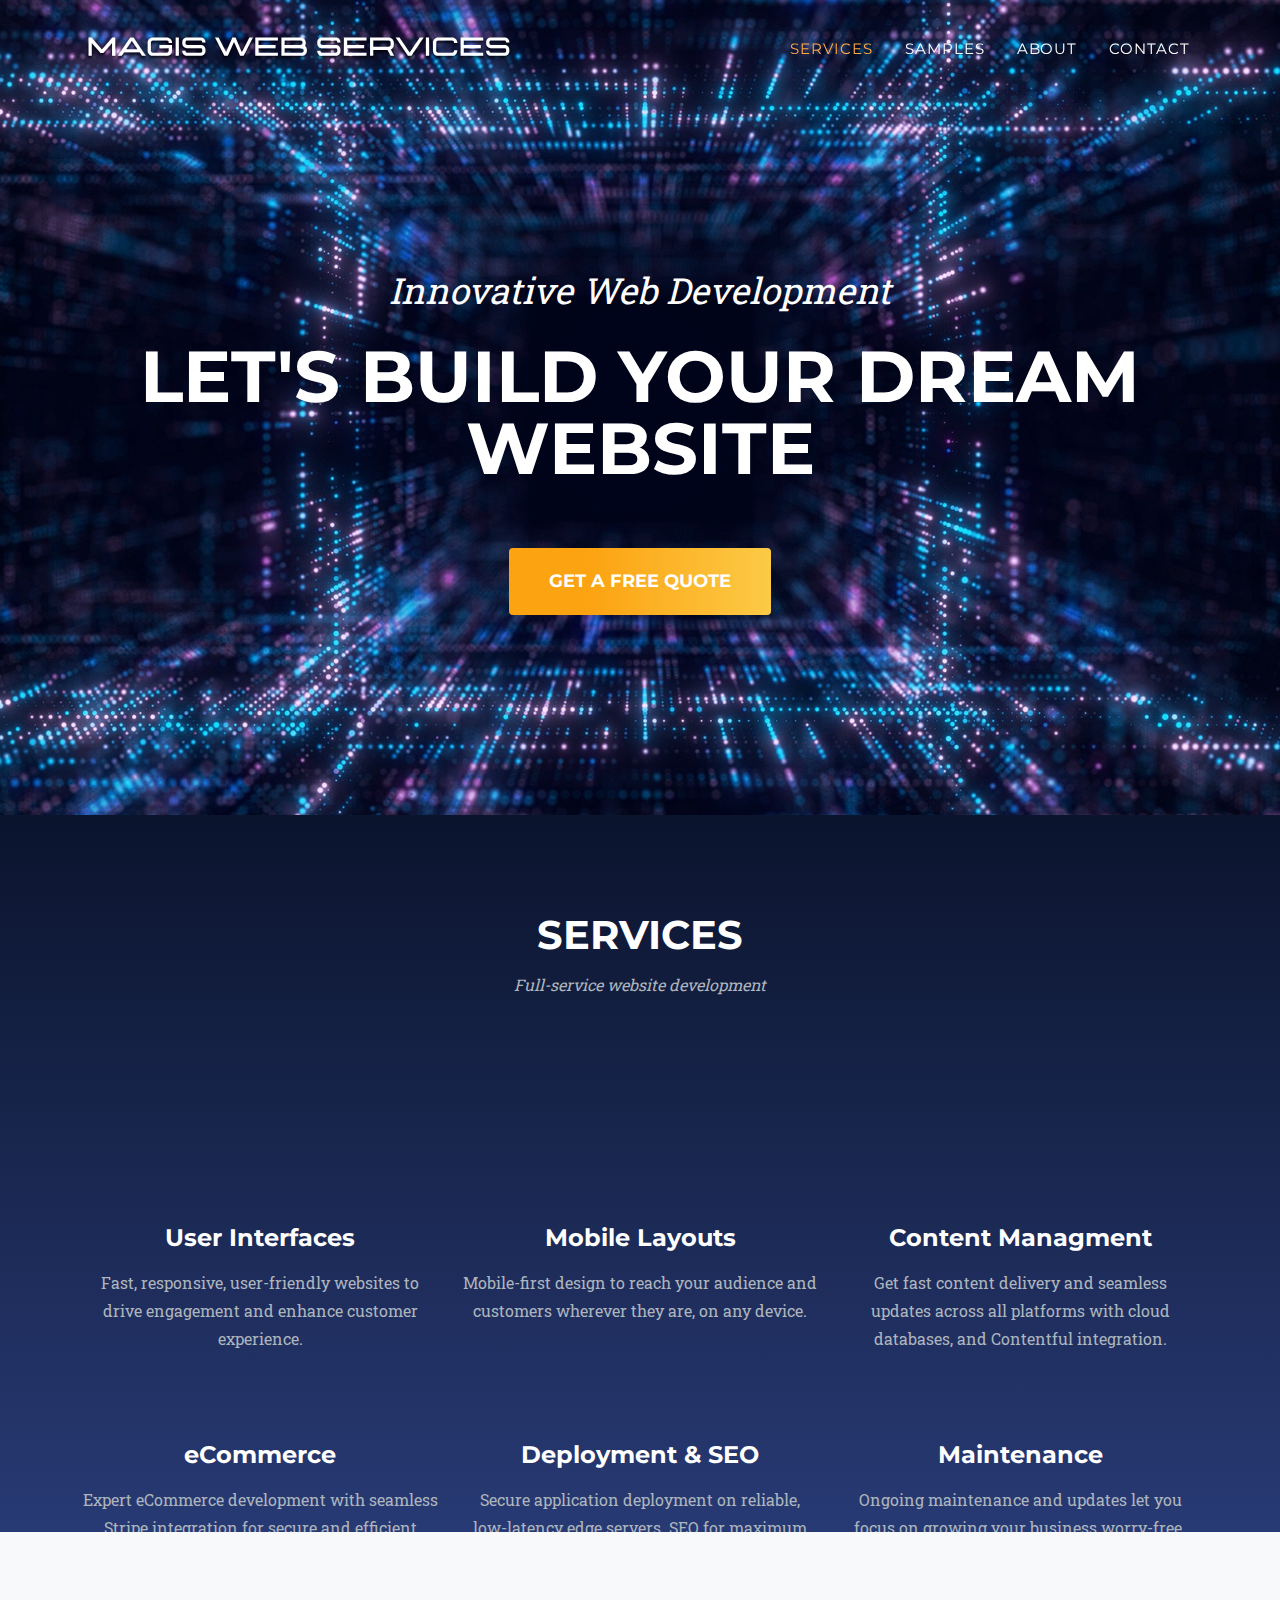
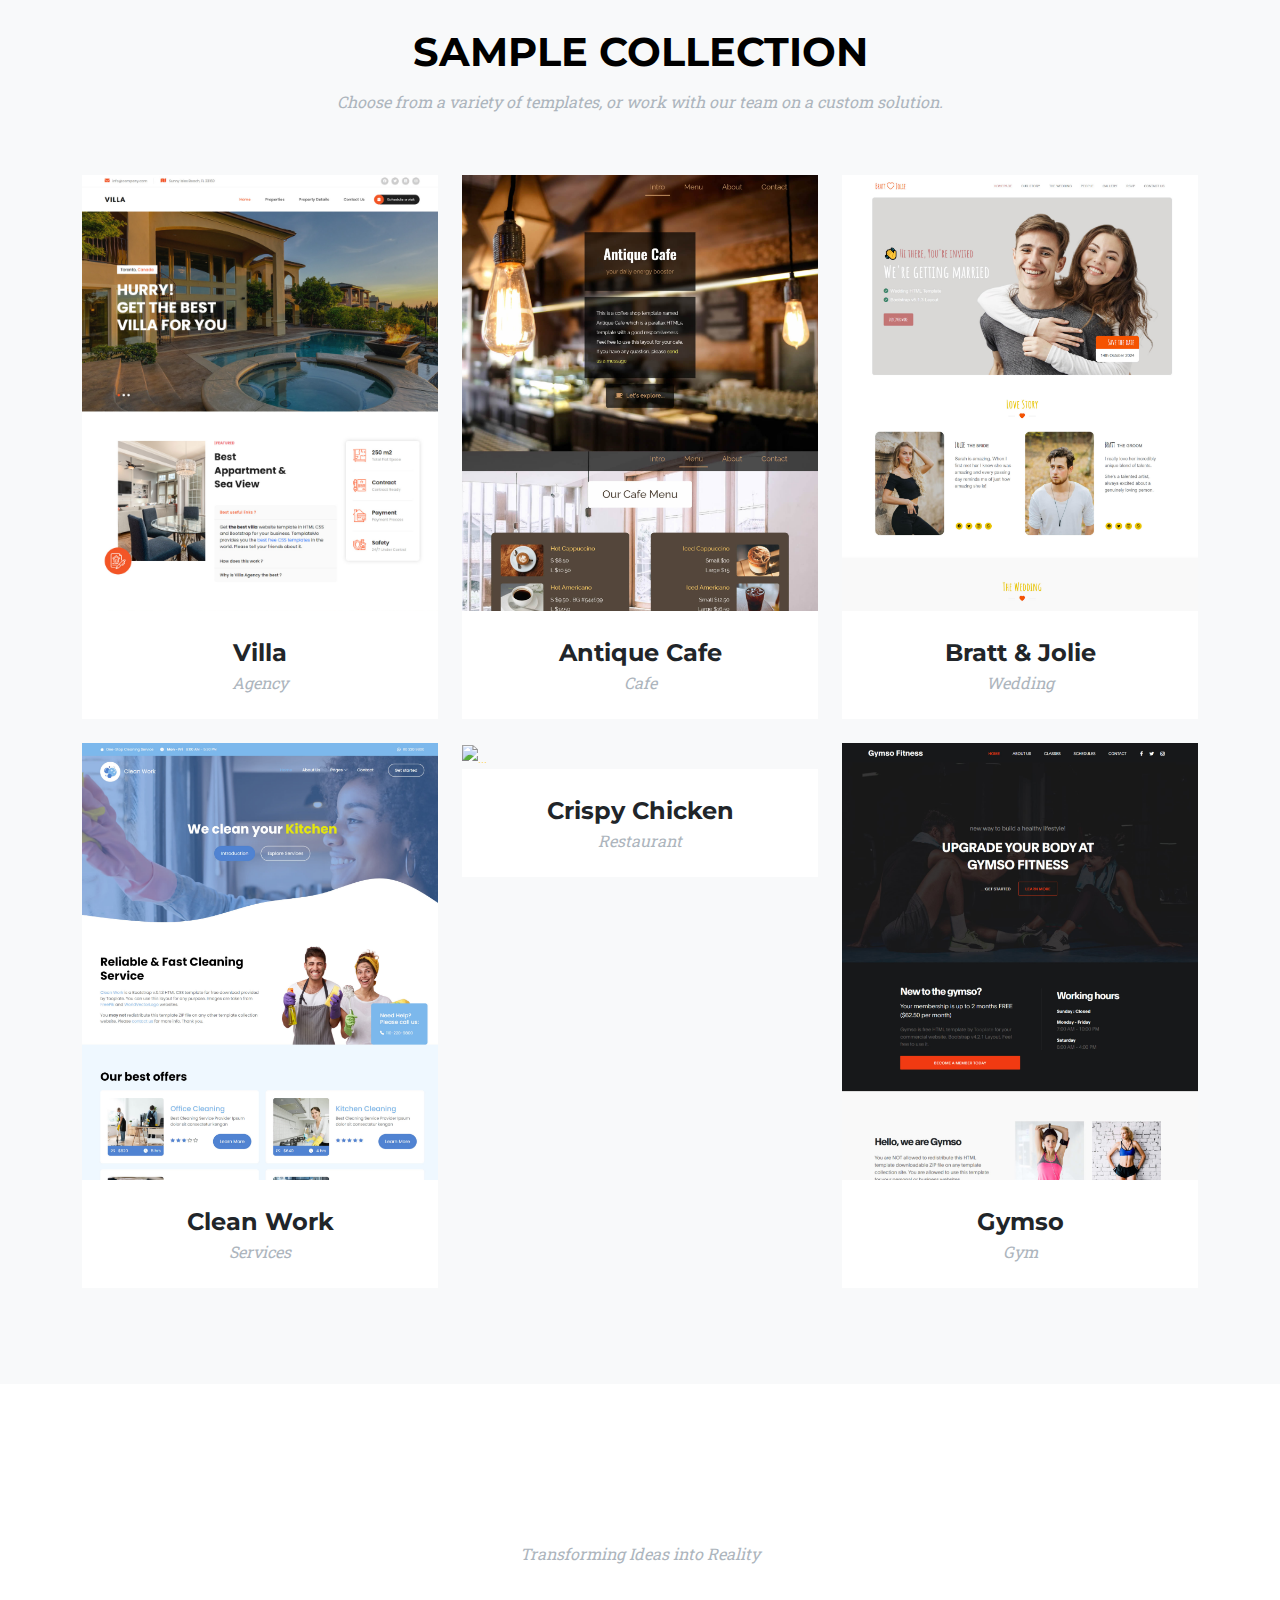
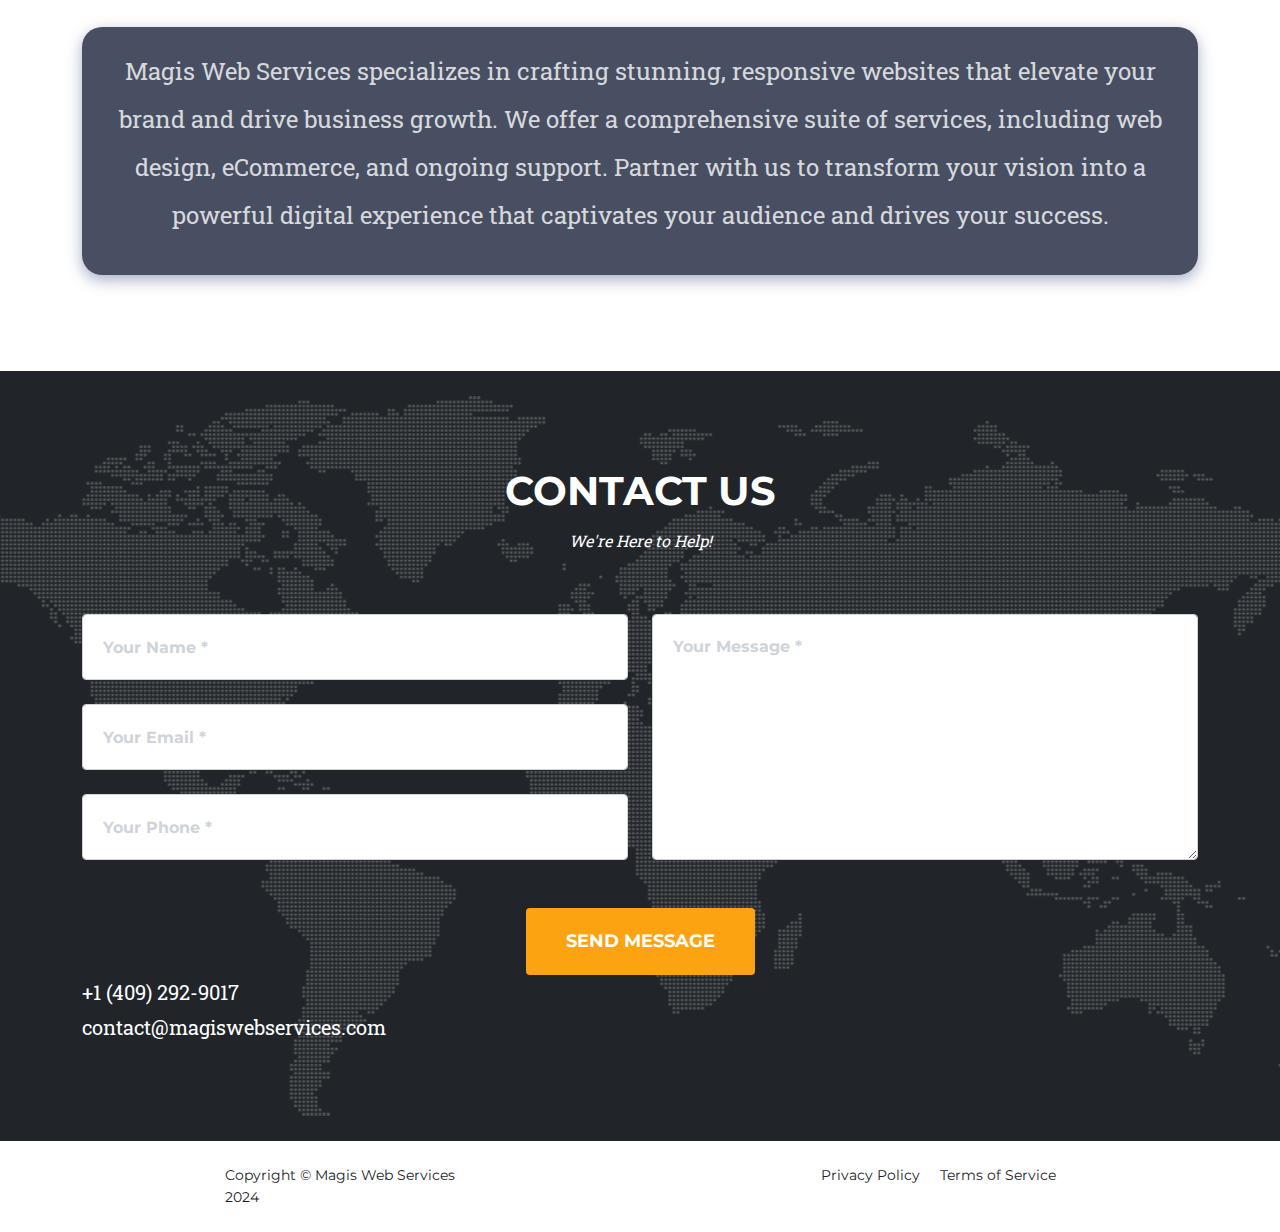
==== index.html @ 9bf90c28 "recommit" ====
<!DOCTYPE html>
<html lang="en">
    <head>
        <meta charset="utf-8" />
        <meta name="viewport" content="width=device-width, initial-scale=1, shrink-to-fit=no" />
        <meta name="description" content="Need A New Website? We Offer Personalized Web Development Services At Affordable Rates. We Are A Web Design Services Company Based In Katy TX, In The Houston Metro Area. Full-Service Modern Web Development. Services Include Website Design, Mobile-Ready Applications, Content Management Integration, Databases, Deployment, Hosting, SEO, And Ongoing Maintenance.">
        <meta name="keywords" content="web development, web applications, website design, content managment, mobile apps, SEO, database management, Katy, Houston, Fulshear, Richmond, Sugar Land, Cinco Ranch" />
        <meta name="robots" content="index, follow">
        <meta property="og:title" content="Full-Service Modern Web Development">
        <meta property="og:description"
            content="Personalized Web Development Services For Every Need">
        <meta property="og:image" content="https://magiswebservcies.com/public/assets/banner.png">
        <meta property="og:url" content="https://magiswebservcies.com">
        <meta property="og:type" content="website">
        <title>Magis Web Services</title>
        <!-- Favicon-->
        <link rel="icon" type="image/x-icon" sizes="any" href="./public/assets/favicon.png" />
        <!-- Font Awesome icons (free version)-->
        <script src="https://use.fontawesome.com/releases/v6.5.2/js/all.js" crossorigin="anonymous"></script>
        <!-- Google fonts-->
        <link href="https://fonts.googleapis.com/css?family=Montserrat:400,700" rel="stylesheet" type="text/css" />
        <link href="https://fonts.googleapis.com/css?family=Roboto+Slab:400,100,300,700" rel="stylesheet" type="text/css" />
        <!-- Core theme CSS (includes Bootstrap)-->
        <link href="./public/css/styles.css" rel="stylesheet" />
        <style>
#bgPlaceholder img {
  position: absolute;
  top: 0;
  left: 0;
  width: 100vw;
  height: 100%;
  /* filter: blur(5px); */
  transform: scale(1.1, 1.1);
  object-fit: cover;
  z-index: -1;
  opacity: 1;
  transition: opacity 1s ease-in-out;
}
        </style>
    </head>
    <body id="page-top">
        <!-- Navigation-->
        <nav class="navbar navbar-expand-lg navbar-dark fixed-top" id="mainNav">
            <div class="container">                
                <a class="navbar-brand" href="#page-top"><img src="./public/assets/img/navbar-logo.svg" alt="..." /></a>
                <button class="navbar-toggler" type="button" data-bs-toggle="collapse" data-bs-target="#navbarResponsive" aria-controls="navbarResponsive" aria-expanded="false" aria-label="Toggle navigation">
                    Menu
                    <i class="fas fa-bars ms-1"></i>
                </button>
                <div class="collapse navbar-collapse" id="navbarResponsive">
                    <ul class="navbar-nav text-uppercase ms-auto py-4 py-lg-0" >
                        <li class="nav-item"><a class="nav-link" href="#services">Services</a></li>
                        <li class="nav-item"><a class="nav-link" href="#portfolio">Samples</a></li>
                        <li class="nav-item"><a class="nav-link" href="#about">About</a></li>
                        <li class="nav-item"><a class="nav-link" href="#contact">Contact</a></li>
                    </ul>
                </div>
            </div>
        </nav>
        <!-- Masthead-->
        <header class="masthead">
            <div class="bg-placeholder" id="bgPlaceholder">
                <img src="./public/assets/placeholder.png" alt="">
            </div>
            
            <video autoplay muted loop id="bgVideo">
                <source src="./public/assets/bg-video.mp4" type="video/mp4">
                Your browser does not support HTML5 video.
              </video>  
            
            <div class="container">
                <div class="masthead-subheading">Innovative Web Development</div>
                <div class="masthead-heading text-uppercase">let's build your dream website</div>
                <a class="btn btn-primary btn-xl text-uppercase" href="#contact">Get A Free Quote</a>
            </div>
        </header>
        <!-- Services-->
        <section class="page-section" id="services">
            <div class="container">
                <div class="text-center">
                    <h2 class="section-heading text-uppercase">Services</h2>
                    <h3 class="section-subheading text-muted">Full-service website development</h3>
                </div>
                <div class="row text-center">
                    <div class="col-md-4">
                        <span class="fa-stack fa-4x">
                            <i class="fas fa-circle fa-stack-2x text-primary"></i>
                            <i class="fas fa-desktop fa-stack-1x fa-inverse"></i>
                        </span>
                        <h4 class="my-3">User Interfaces</h4>
                        <p class="text-muted">Fast, responsive, user-friendly websites to drive engagement and enhance customer experience.</p>
                    </div>
                    <div class="col-md-4">
                        <span class="fa-stack fa-4x">
                            <i class="fas fa-circle fa-stack-2x text-primary"></i>
                            <i class="fas fa-mobile fa-stack-1x fa-inverse"></i>
                        </span>
                        <h4 class="my-3">Mobile Layouts</h4>
                        <p class="text-muted">Mobile-first design to reach your audience and customers wherever they are, on any device.</p>
                    </div>
                    <div class="col-md-4">
                        <span class="fa-stack fa-4x">
                            <i class="fas fa-circle fa-stack-2x text-primary"></i>
                            <i class="fa fa-cloud fa-stack-1x fa-inverse"></i>
                        </span>
                        <h4 class="my-3">Content Managment</h4>
                        <p class="text-muted">Get fast content delivery and seamless updates across all platforms with cloud databases, and Contentful integration.</p>
                    </div>
                </div>
                <div class="row text-center text-center2">
                    <div class="col-md-4">
                        <span class="fa-stack fa-4x">
                            <i class="fas fa-circle fa-stack-2x text-primary"></i>
                            <i class="fas fa-hand-holding-dollar fa-stack-1x fa-inverse"></i>
                        </span>
                        <h4 class="my-3">eCommerce</h4>
                        <p class="text-muted">Expert eCommerce development with seamless Stripe integration for secure and efficient transactions.</p>
                    </div>
                    <div class="col-md-4">
                        <span class="fa-stack fa-4x">
                            <i class="fas fa-circle fa-stack-2x text-primary"></i>
                            <i class="fas fa-rocket fa-stack-1x fa-inverse"></i>
                        </span>
                        <h4 class="my-3">Deployment & SEO</h4>
                        <p class="text-muted">Secure application deployment on reliable, low-latency edge servers. SEO for maximum online visibility.</p>
                    </div>
                    <div class="col-md-4">
                        <span class="fa-stack fa-4x">
                            <i class="fas fa-circle fa-stack-2x text-primary"></i>
                            <i class="fas fa-screwdriver-wrench fa-stack-1x fa-inverse"></i>
                        </span>
                        <h4 class="my-3">Maintenance</h4>
                        <p class="text-muted">Ongoing maintenance and updates let you focus on growing your business worry-free.</p>
                    </div>
                </div>
            </div>
        </section>
        <!-- Portfolio Grid-->
        <section class="page-section bg-light" id="portfolio">
            <div class="container">
                <div class="text-center">
                    <h2 class="section-heading-black text-uppercase">Sample Collection</h2>
                    <h3 class="section-subheading text-muted">Choose from a variety of templates, or work with our team on a custom solution.</h3>
                </div>
                <div class="row">
                    <div class="col-lg-4 col-sm-6 mb-4">
                        <!-- Portfolio item 1-->
                        <div class="portfolio-item">
                            <a class="portfolio-link" data-bs-toggle="modal" href="#portfolioModal1">
                                <div class="portfolio-hover">
                                    <div class="portfolio-hover-content"><i class="fas fa-plus fa-3x"></i></div>
                                </div>
                                <img class="img-fluid" src="./public/assets/img/portfolio/1.png" alt="..." />
                            </a>
                            <div class="portfolio-caption">
                                <div class="portfolio-caption-heading">Villa</div>
                                <div class="portfolio-caption-subheading text-muted">Agency</div>
                            </div>
                        </div>
                    </div>
                    <div class="col-lg-4 col-sm-6 mb-4">
                        <!-- Portfolio item 2-->
                        <div class="portfolio-item">
                            <a class="portfolio-link" data-bs-toggle="modal" href="#portfolioModal2">
                                <div class="portfolio-hover">
                                    <div class="portfolio-hover-content"><i class="fas fa-plus fa-3x"></i></div>
                                </div>
                                <img class="img-fluid" src="./public/assets/img/portfolio/2.png" alt="..." />
                            </a>
                            <div class="portfolio-caption">
                                <div class="portfolio-caption-heading">Antique Cafe</div>
                                <div class="portfolio-caption-subheading text-muted">Cafe</div>
                            </div>
                        </div>
                    </div>
                    <div class="col-lg-4 col-sm-6 mb-4">
                        <!-- Portfolio item 3-->
                        <div class="portfolio-item">
                            <a class="portfolio-link" data-bs-toggle="modal" href="#portfolioModal3">
                                <div class="portfolio-hover">
                                    <div class="portfolio-hover-content"><i class="fas fa-plus fa-3x"></i></div>
                                </div>
                                <img class="img-fluid" src="./public/assets/img/portfolio/3.png" alt="..." />
                            </a>
                            <div class="portfolio-caption">
                                <div class="portfolio-caption-heading">Bratt & Jolie</div>
                                <div class="portfolio-caption-subheading text-muted">Wedding</div>
                            </div>
                        </div>
                    </div>
                    <div class="col-lg-4 col-sm-6 mb-4 mb-lg-0">
                        <!-- Portfolio item 4-->
                        <div class="portfolio-item">
                            <a class="portfolio-link" data-bs-toggle="modal" href="#portfolioModal4">
                                <div class="portfolio-hover">
                                    <div class="portfolio-hover-content"><i class="fas fa-plus fa-3x"></i></div>
                                </div>
                                <img class="img-fluid" src="./public/assets/img/portfolio/4.png" alt="..." />
                            </a>
                            <div class="portfolio-caption">
                                <div class="portfolio-caption-heading">Clean Work</div>
                                <div class="portfolio-caption-subheading text-muted">Services</div>
                            </div>
                        </div>
                    </div>
                    <div class="col-lg-4 col-sm-6 mb-4 mb-sm-0">
                        <!-- Portfolio item 5-->
                        <div class="portfolio-item">
                            <a class="portfolio-link" data-bs-toggle="modal" href="#portfolioModal5">
                                <div class="portfolio-hover">
                                    <div class="portfolio-hover-content"><i class="fas fa-plus fa-3x"></i></div>
                                </div>
                                <img class="img-fluid" src="./public/assets/img/portfolio/5.png" alt="..." />
                            </a>
                            <div class="portfolio-caption">
                                <div class="portfolio-caption-heading">Crispy Chicken</div>
                                <div class="portfolio-caption-subheading text-muted">Restaurant</div>
                            </div>
                        </div>
                    </div>
                    <div class="col-lg-4 col-sm-6">
                        <!-- Portfolio item 6-->
                        <div class="portfolio-item">
                            <a class="portfolio-link" data-bs-toggle="modal" href="#portfolioModal6">
                                <div class="portfolio-hover">
                                    <div class="portfolio-hover-content"><i class="fas fa-plus fa-3x"></i></div>
                                </div>
                                <img class="img-fluid" src="./public/assets/img/portfolio/6.png" alt="..." />
                            </a>
                            <div class="portfolio-caption">
                                <div class="portfolio-caption-heading">Gymso</div>
                                <div class="portfolio-caption-subheading text-muted">Gym</div>
                            </div>
                        </div>
                    </div>
                </div>
            </div>
        </section>
        <!-- About-->
        <section class="page-section" id="about">
            <div class="container">
                <div class="text-center">
                    <h2 class="section-heading text-uppercase">About</h2>
                    <h3 class="section-subheading text-muted">Transforming Ideas into Reality</h3>
                    <div class="about-blurb-container">
                    <p class="about-blurb">
                        Magis Web Services specializes in crafting stunning, responsive websites that elevate your brand and drive business growth. We offer a comprehensive suite of services, including web design, eCommerce, and ongoing support. Partner with us to transform your vision into a powerful digital experience that captivates your audience and drives your success.
                    </p>
                </div>
                </div>
            </div>
        </section>
        <!-- Contact-->
        <section class="page-section" id="contact">
            <div class="container">
                <div class="text-center">
                    <h2 class="section-heading text-uppercase">Contact Us</h2>
                    <h3 class="section-subheading contact-sub">We're Here to Help!</h3>
                </div>
                <form id="contactForm" onSubmit="handleSubmit(event)" novalidate>
                    <div class="row align-items-stretch mb-5">
                        <div class="col-md-6">
                            <div class="form-group">
                                <!-- Name input-->
                                <input class="form-control" id="name" type="text" placeholder="Your Name *" data-sb-validations="required" name="firstName" onChange='handleInputChange(event)'/>
                                <div class="invalid-feedback" data-sb-feedback="name:required">A name is required.</div>
                            </div>
                            <div class="form-group">
                                <!-- Email address input-->
                                <input class="form-control" id="email" type="email" placeholder="Your Email *" data-sb-validations="required, email" name="email" onChange='handleInputChange(event)'/>
                                <div class="invalid-feedback" data-sb-feedback="email:required">An email is required.</div>
                                <div class="invalid-feedback" data-sb-feedback="email:email">Email is not valid.</div>
                            </div>
                            <div class="form-group mb-md-0">
                                <!-- Phone number input-->
                                <input class="form-control" id="phone" type="tel" placeholder="Your Phone *" data-sb-validations="required" name="phone" onChange='handleInputChange(event)'/>
                                <div class="invalid-feedback" data-sb-feedback="phone:required">A phone number is required.</div>
                            </div>
                        </div>
                        <div class="col-md-6">
                            <div class="form-group form-group-textarea mb-md-0">
                                <!-- Message input-->
                                <textarea class="form-control" id="message" placeholder="Your Message *" data-sb-validations="required" name="message" onChange='handleInputChange(event)'></textarea>
                                <div class="invalid-feedback" data-sb-feedback="message:required">A message is required.</div>
                            </div>
                        </div>
                    </div>
                    <div class="d-none" id="submitSuccessMessage">
                        <div class="text-center text-white mb-3">
                            <div class="fw-bolder">Form submission successful!</div>
                        </div>
                    </div>
                    <div class='d-none' id="submitErrorMessage"><div class="text-center text-danger mb-3"></div></div>
                    <!-- Submit Button-->
                    <div class="text-center"><button class="btn send-button btn-xl text-uppercase" id="submitButton" type="submit">Send Message</button></div>
                </form>
                <div class="phone-email">
                    <p><a href="tel:+1234567890">+1 (409) 292-9017</a></p>
                    <p>contact@magiswebservices.com</p>
                </div>
            </div>
        </section>
        <!-- Footer-->
        <footer class="footer py-4">
            <div class="container">
                <div class="row justify-content-around">
                    <div class="col-lg-3 text-lg-start">Copyright &copy; Magis Web Services 2024</div>
                    <div class="col-lg-3 text-lg-end">
                        <div id="icon"></div>
                        <a class="link-dark text-decoration-none me-3" href="./public/pages/privacy.html">Privacy Policy</a>
                        <a class="link-dark text-decoration-none" href="./public/pages/tos.html">Terms of Service</a>
                    </div>
                </div>
            </div>
        </footer>
        <!-- Portfolio Modals-->
        <!-- Portfolio item 1 modal popup-->
        <div class="portfolio-modal modal fade" id="portfolioModal1" tabindex="-1" role="dialog" aria-hidden="true">
            <div class="modal-dialog">
                <div class="modal-content">
                    <div class="close-modal" data-bs-dismiss="modal"><img src="./public/assets/img/close-icon.svg" alt="Close modal" /></div>
                    <div class="container">
                        <div class="row justify-content-center">
                            <div class="col-lg-8">
                                <div class="modal-body">
                                    <!-- Project details-->
                                    <h2 class="text-uppercase">Villa</h2>
                                    <p class="item-intro text-muted">Sleek and contemporary property management site.</p>
                                    <img class="img-fluid d-block mx-auto" src="./public/assets/img/portfolio/1.png" alt="..." />
                                    <ul class="list-inline">
                                        <li>
                                            <a target = "_blank" href="https://templatemo.com/live/templatemo_591_villa_agency" class="portfolio-link"><strong>Live Preview</strong></a>                                            
                                        </li>
                                        <!-- <li>
                                            <strong>Category:</strong>
                                            Graphic Design
                                        </li> -->
                                    </ul>
                                    <button class="btn btn-xl text-uppercase close-btn" data-bs-dismiss="modal" type="button">
                                        <i class="fas fa-times me-1"></i>
                                        Close Project
                                    </button>
                                </div>
                            </div>
                        </div>
                    </div>
                </div>
            </div>
        </div>
        <!-- Portfolio item 2 modal popup-->
        <div class="portfolio-modal modal fade" id="portfolioModal2" tabindex="-1" role="dialog" aria-hidden="true">
            <div class="modal-dialog">
                <div class="modal-content">
                    <div class="close-modal" data-bs-dismiss="modal"><img src="./public/assets/img/close-icon.svg" alt="Close modal" /></div>
                    <div class="container">
                        <div class="row justify-content-center">
                            <div class="col-lg-8">
                                <div class="modal-body">
                                    <!-- Project details-->
                                    <h2 class="text-uppercase">Antique Cafe</h2>
                                    <p class="item-intro text-muted">Sleek, minimalist local cafe site.</p>
                                    <img class="img-fluid d-block mx-auto" src="./public/assets/img/portfolio/2.png" alt="..." />
                                    <ul class="list-inline">
                                        <li>
                                            <a target = "_blank" href="https://www.tooplate.com/live/2126_antique_cafe" class="portfolio-link"><strong>Live Preview</strong></a>                                            
                                        </li>
                                        <!-- <li>
                                            <strong>Category:</strong>
                                            Graphic Design
                                        </li> -->
                                    </ul>
                                    <button class="btn btn-xl text-uppercase close-btn" data-bs-dismiss="modal" type="button">
                                        <i class="fas fa-times me-1"></i>
                                        Close Project
                                    </button>
                                </div>
                            </div>
                        </div>
                    </div>
                </div>
            </div>
        </div>
        <!-- Portfolio item 3 modal popup-->
        <div class="portfolio-modal modal fade" id="portfolioModal3" tabindex="-1" role="dialog" aria-hidden="true">
            <div class="modal-dialog">
                <div class="modal-content">
                    <div class="close-modal" data-bs-dismiss="modal"><img src="./public/assets/img/close-icon.svg" alt="Close modal" /></div>
                    <div class="container">
                        <div class="row justify-content-center">
                            <div class="col-lg-8">
                                <div class="modal-body">
                                    <!-- Project details-->
                                    <h2 class="text-uppercase">Bratt & Jolie</h2>
                                    <p class="item-intro text-muted">Clean and engaging wedding site.</p>
                                    <img class="img-fluid d-block mx-auto" src="./public/assets/img/portfolio/3.png" alt="..." />
                                    
                                    <ul class="list-inline">
                                        <li>
                                            <a target = "_blank" href="https://www.tooplate.com/live/2131_wedding_lite" class="portfolio-link"><strong>Live Preview</strong></a>                                            
                                        </li>
                                        <!-- <li>
                                            <strong>Category:</strong>
                                            Graphic Design
                                        </li> -->
                                    </ul>
                                    <button class="btn btn-xl text-uppercase close-btn" data-bs-dismiss="modal" type="button">
                                        <i class="fas fa-times me-1"></i>
                                        Close Project
                                    </button>
                                </div>
                            </div>
                        </div>
                    </div>
                </div>
            </div>
        </div>
        <!-- Portfolio item 4 modal popup-->
        <div class="portfolio-modal modal fade" id="portfolioModal4" tabindex="-1" role="dialog" aria-hidden="true">
            <div class="modal-dialog">
                <div class="modal-content">
                    <div class="close-modal" data-bs-dismiss="modal"><img src="./public/assets/img/close-icon.svg" alt="Close modal" /></div>
                    <div class="container">
                        <div class="row justify-content-center">
                            <div class="col-lg-8">
                                <div class="modal-body">
                                    <!-- Project details-->
                                    <h2 class="text-uppercase">Clean Work</h2>
                                    <p class="item-intro text-muted">Modern professional services site.</p>
                                    <img class="img-fluid d-block mx-auto" src="./public/assets/img/portfolio/4.png" alt="..." />
                                    
                                    <ul class="list-inline">
                                        <li>
                                            <a target = "_blank" href="https://www.tooplate.com/live/2132_clean_work" class="portfolio-link"><strong>Live Preview</strong></a>                                            
                                        </li>
                                        <!-- <li>
                                            <strong>Category:</strong>
                                            Graphic Design
                                        </li> -->
                                    </ul>
                                    <button class="btn btn-xl text-uppercase close-btn" data-bs-dismiss="modal" type="button">
                                        <i class="fas fa-times me-1"></i>
                                        Close Project
                                    </button>
                                </div>
                            </div>
                        </div>
                    </div>
                </div>
            </div>
        </div>
        <!-- Portfolio item 5 modal popup-->
        <div class="portfolio-modal modal fade" id="portfolioModal5" tabindex="-1" role="dialog" aria-hidden="true">
            <div class="modal-dialog">
                <div class="modal-content">
                    <div class="close-modal" data-bs-dismiss="modal"><img src="./public/assets/img/close-icon.svg" alt="Close modal" /></div>
                    <div class="container">
                        <div class="row justify-content-center">
                            <div class="col-lg-8">
                                <div class="modal-body">
                                    <!-- Project details-->
                                    <h2 class="text-uppercase">Crispy Chicken</h2>
                                    <p class="item-intro text-muted">Impactful restaurant site.</p>
                                    <img class="img-fluid d-block mx-auto" src="./public/assets/img/portfolio/5.png" alt="..." />
                                    
                                    <ul class="list-inline">
                                        <li>
                                            <a target = "_blank" href="https://www.tooplate.com/live/2129_crispy_kitchen" class="portfolio-link"><strong>Live Preview</strong></a>                                            
                                        </li>
                                        <!-- <li>
                                            <strong>Category:</strong>
                                            Graphic Design
                                        </li> -->
                                    </ul>
                                    <button class="btn btn-xl text-uppercase close-btn" data-bs-dismiss="modal" type="button">
                                        <i class="fas fa-times me-1"></i>
                                        Close Project
                                    </button>
                                </div>
                            </div>
                        </div>
                    </div>
                </div>
            </div>
        </div>
        <!-- Portfolio item 6 modal popup-->
        <div class="portfolio-modal modal fade" id="portfolioModal6" tabindex="-1" role="dialog" aria-hidden="true">
            <div class="modal-dialog">
                <div class="modal-content">
                    <div class="close-modal" data-bs-dismiss="modal"><img src="./public/assets/img/close-icon.svg" alt="Close modal" /></div>
                    <div class="container">
                        <div class="row justify-content-center">
                            <div class="col-lg-8">
                                <div class="modal-body">
                                    <!-- Project details-->
                                    <h2 class="text-uppercase">Gymso</h2>
                                    <p class="item-intro text-muted">Bold gym site.</p>
                                    <img class="img-fluid d-block mx-auto" src="./public/assets/img/portfolio/6.png" alt="..." />
                                    
                                    <ul class="list-inline">
                                        <li>
                                            <a target = "_blank" href="https://www.tooplate.com/live/2119_gymso_fitness" class="portfolio-link"><strong>Live Preview</strong></a>                                            
                                        </li>
                                        <!-- <li>
                                            <strong>Category:</strong>
                                            Graphic Design
                                        </li> -->
                                    </ul>
                                    <button class="btn btn-xl text-uppercase close-btn" data-bs-dismiss="modal" type="button">
                                        <i class="fas fa-times me-1"></i>
                                        Close Project
                                    </button>
                                </div>
                            </div>
                        </div>
                    </div>
                </div>
            </div>
        </div>
        <!-- Bootstrap core JS-->
        <script src="https://cdn.jsdelivr.net/npm/bootstrap@5.0.1/dist/js/bootstrap.bundle.min.js"></script>
        <!-- Core theme JS-->
        <script src="./public/js/scripts.js"></script>
        <!-- Observers-->
        <script src="./public/js/intObeserver.js"></script>
        <script src="./public/js/videoObserver.js"></script>
    </body>
</html>
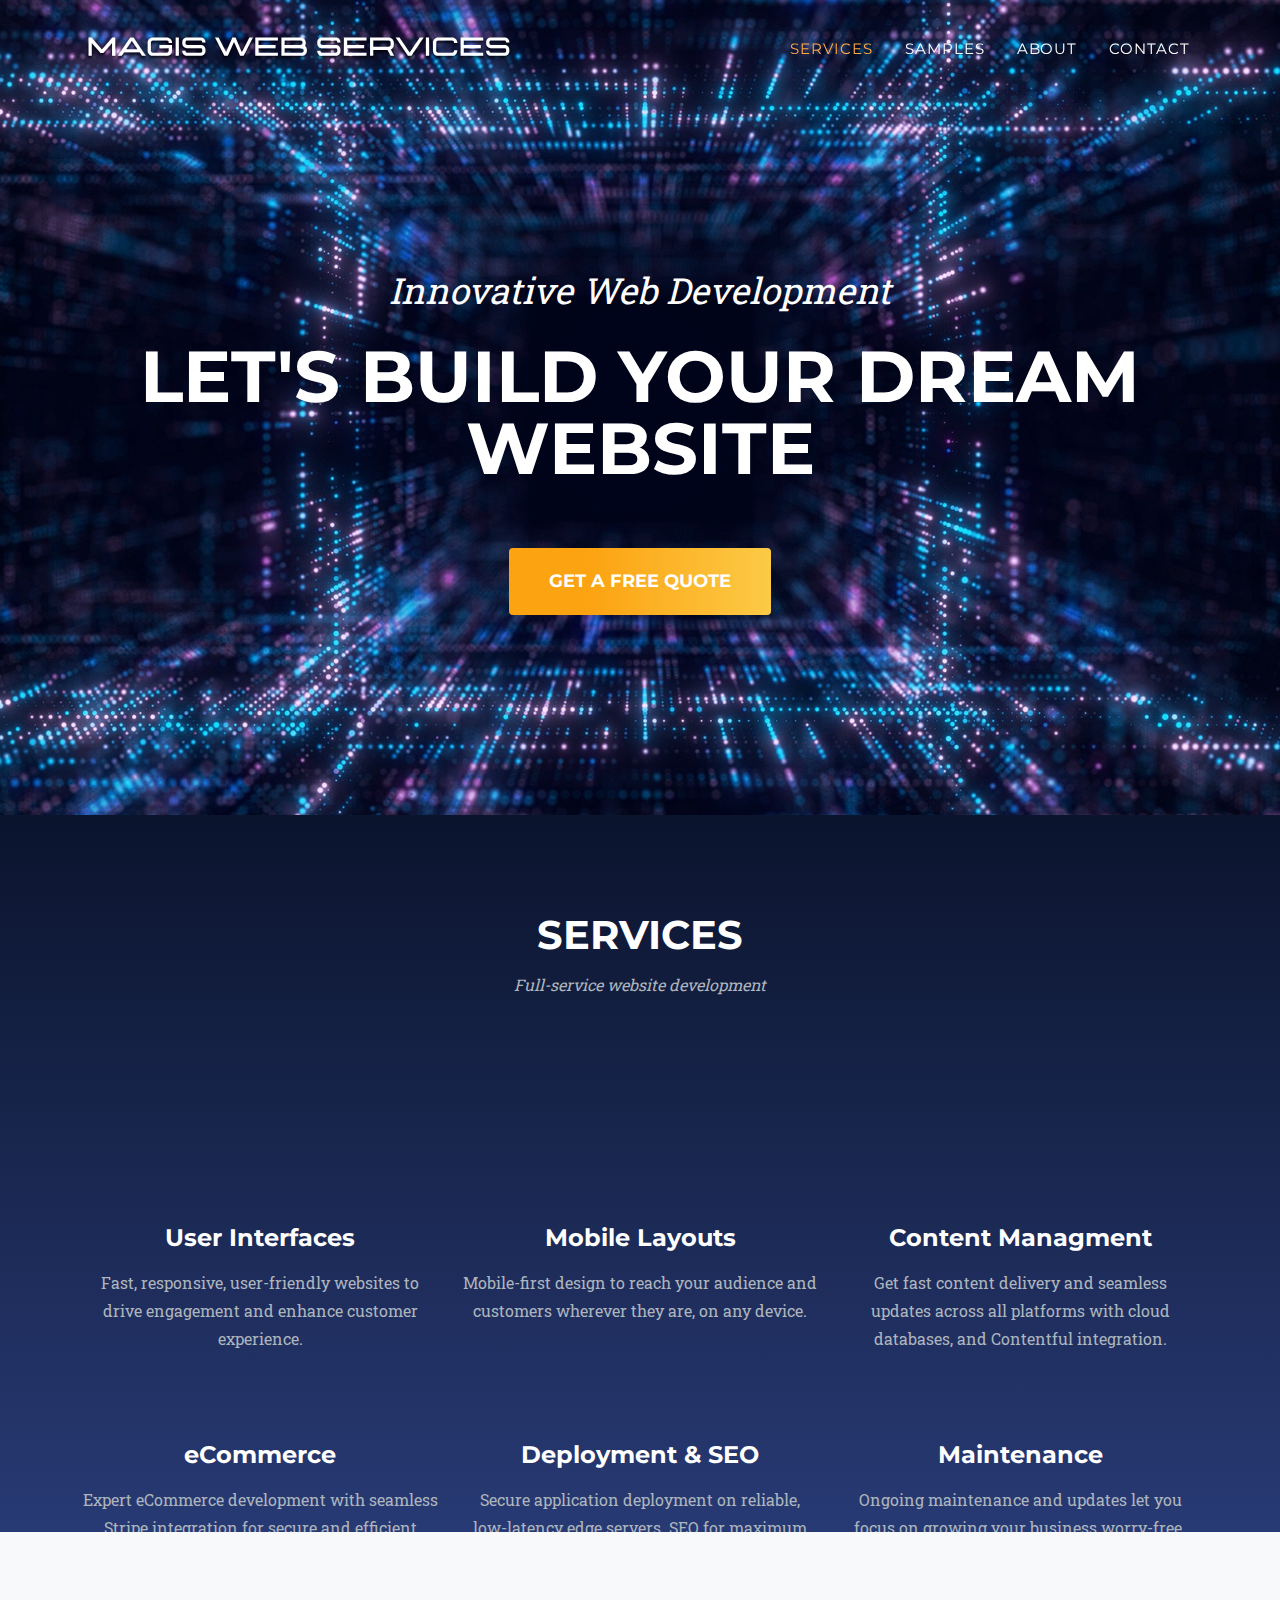
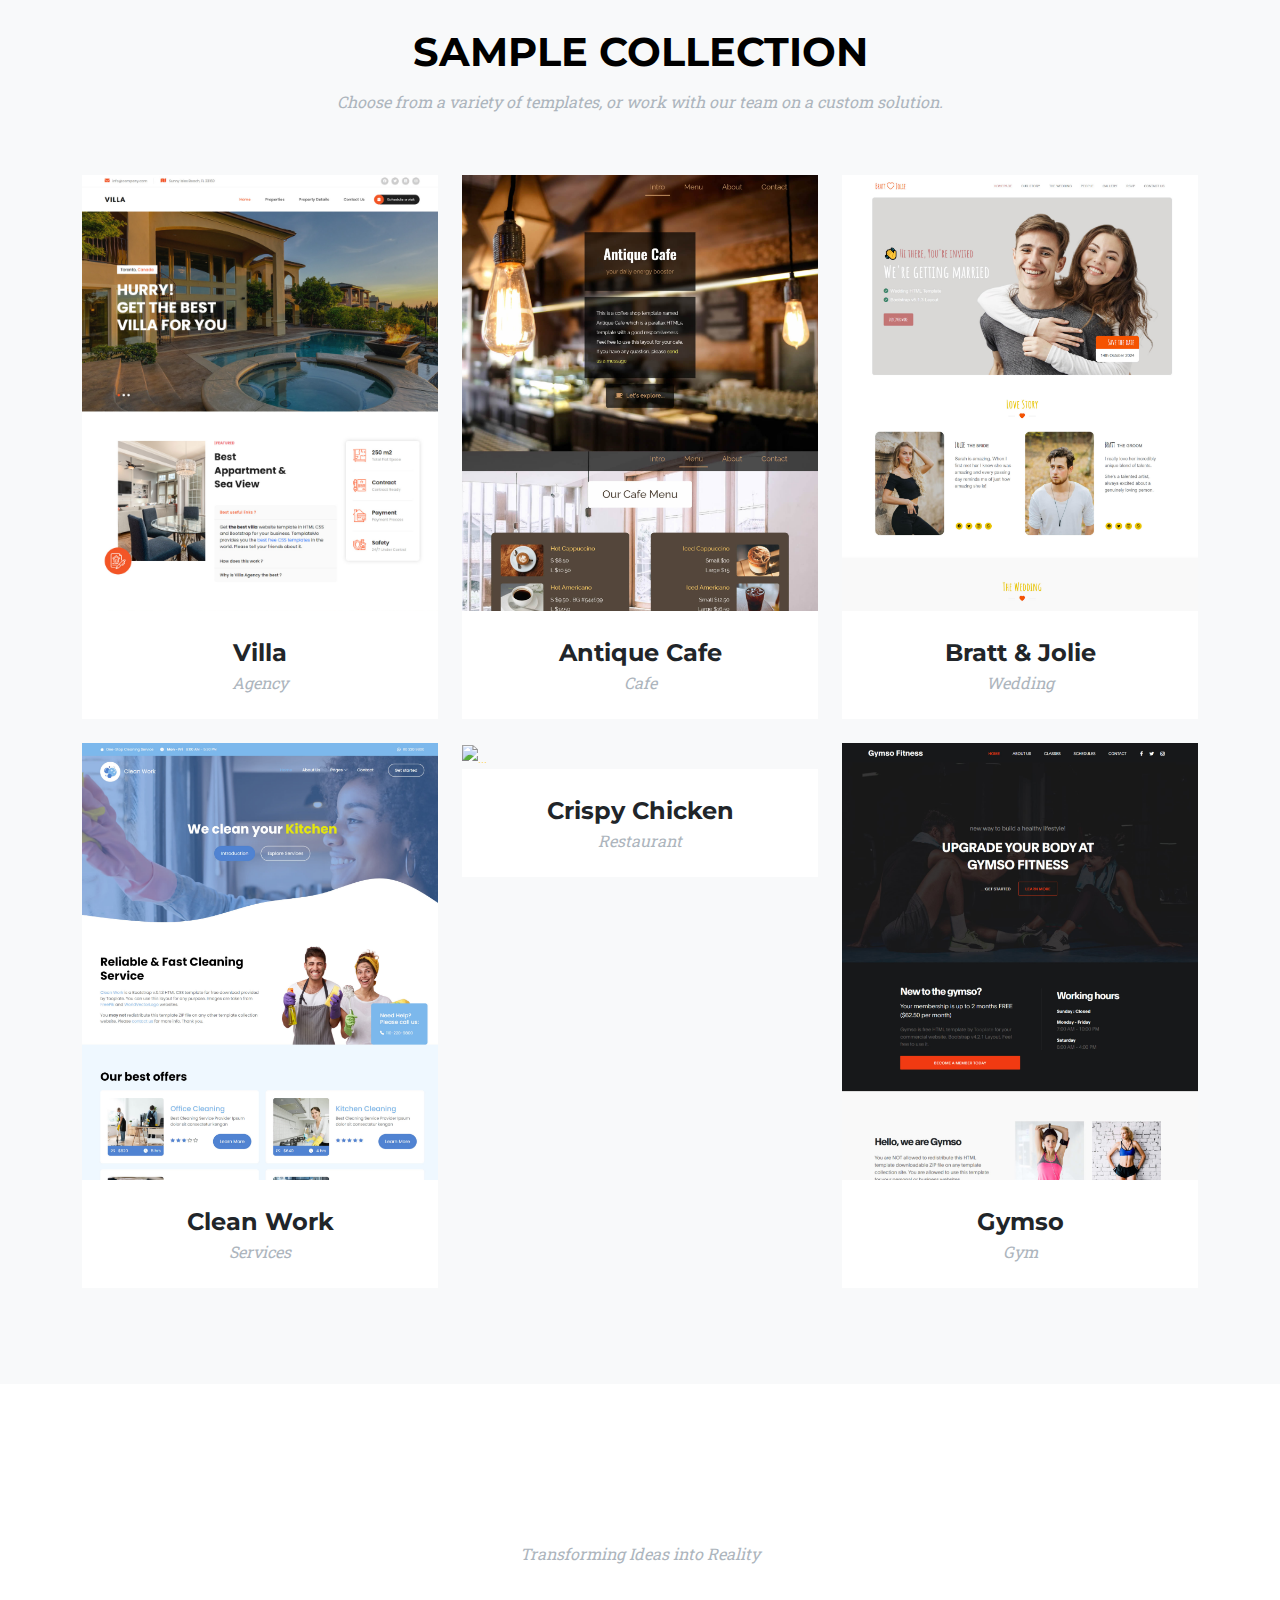
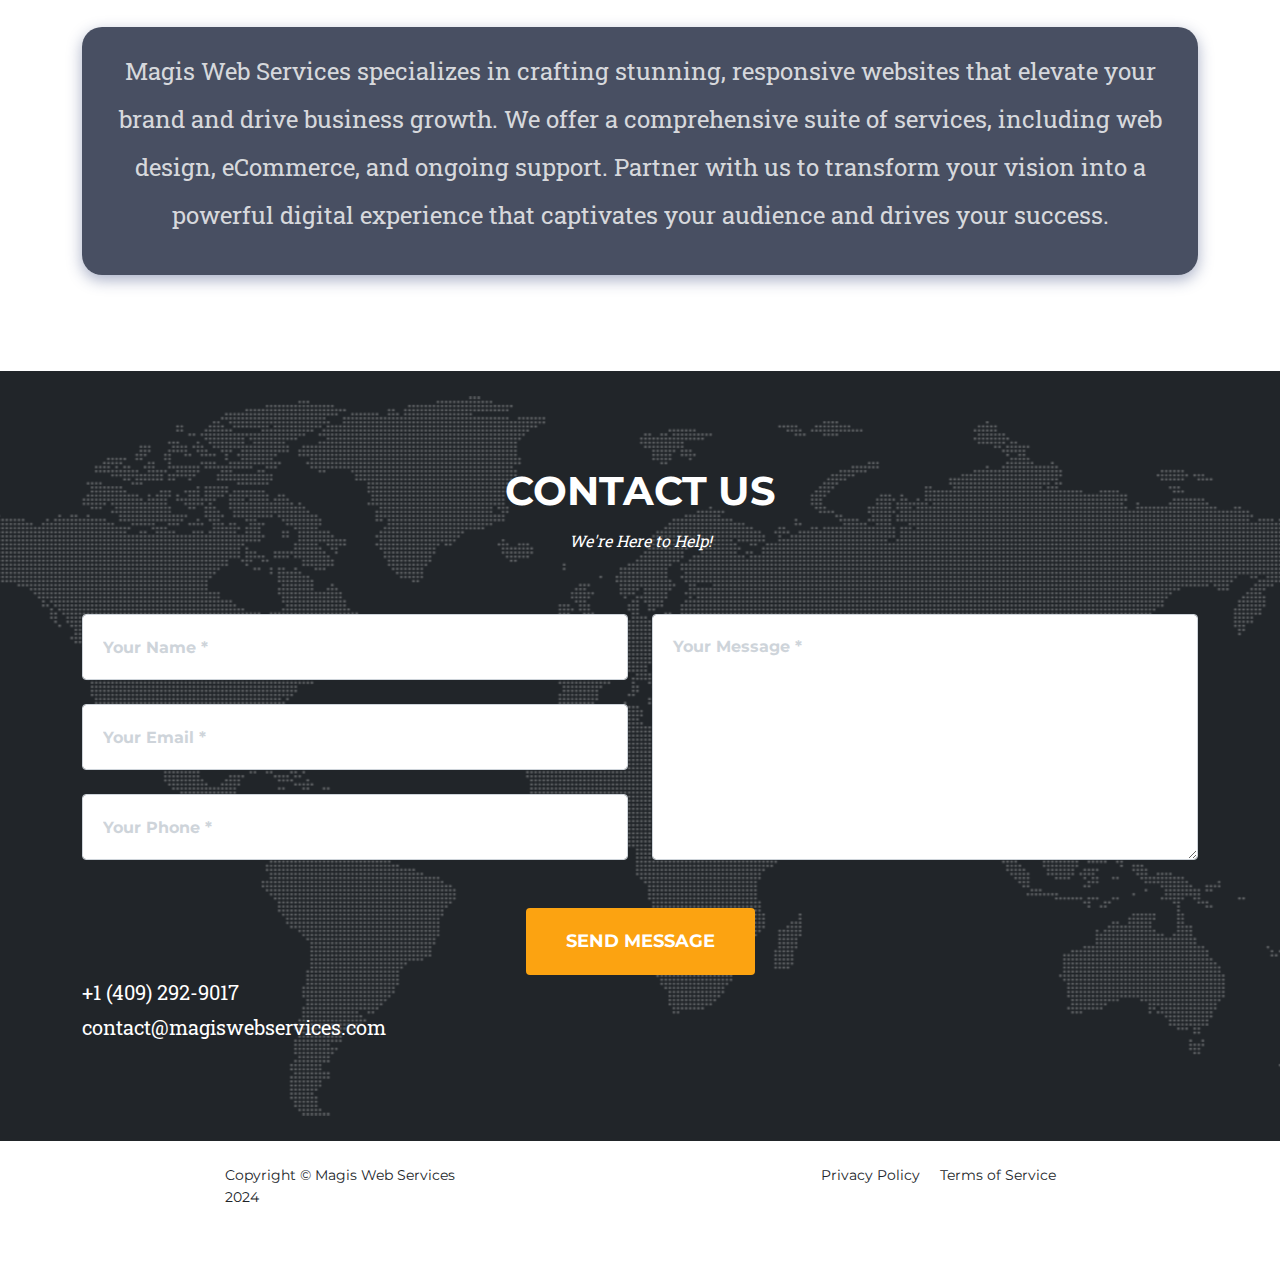
==== commit 72c83fb6: "recommit" ====
--- a/index.html
+++ b/index.html
@@ -238,6 +238,10 @@
         </section>
         <!-- About-->
         <section class="page-section" id="about">
+            <video autoplay muted loop id="bgVideo">
+                <source src="./public/assets/bg-video.mp4" type="video/mp4">
+                Your browser does not support HTML5 video.
+              </video>  
             <div class="container">
                 <div class="text-center">
                     <h2 class="section-heading text-uppercase">About</h2>
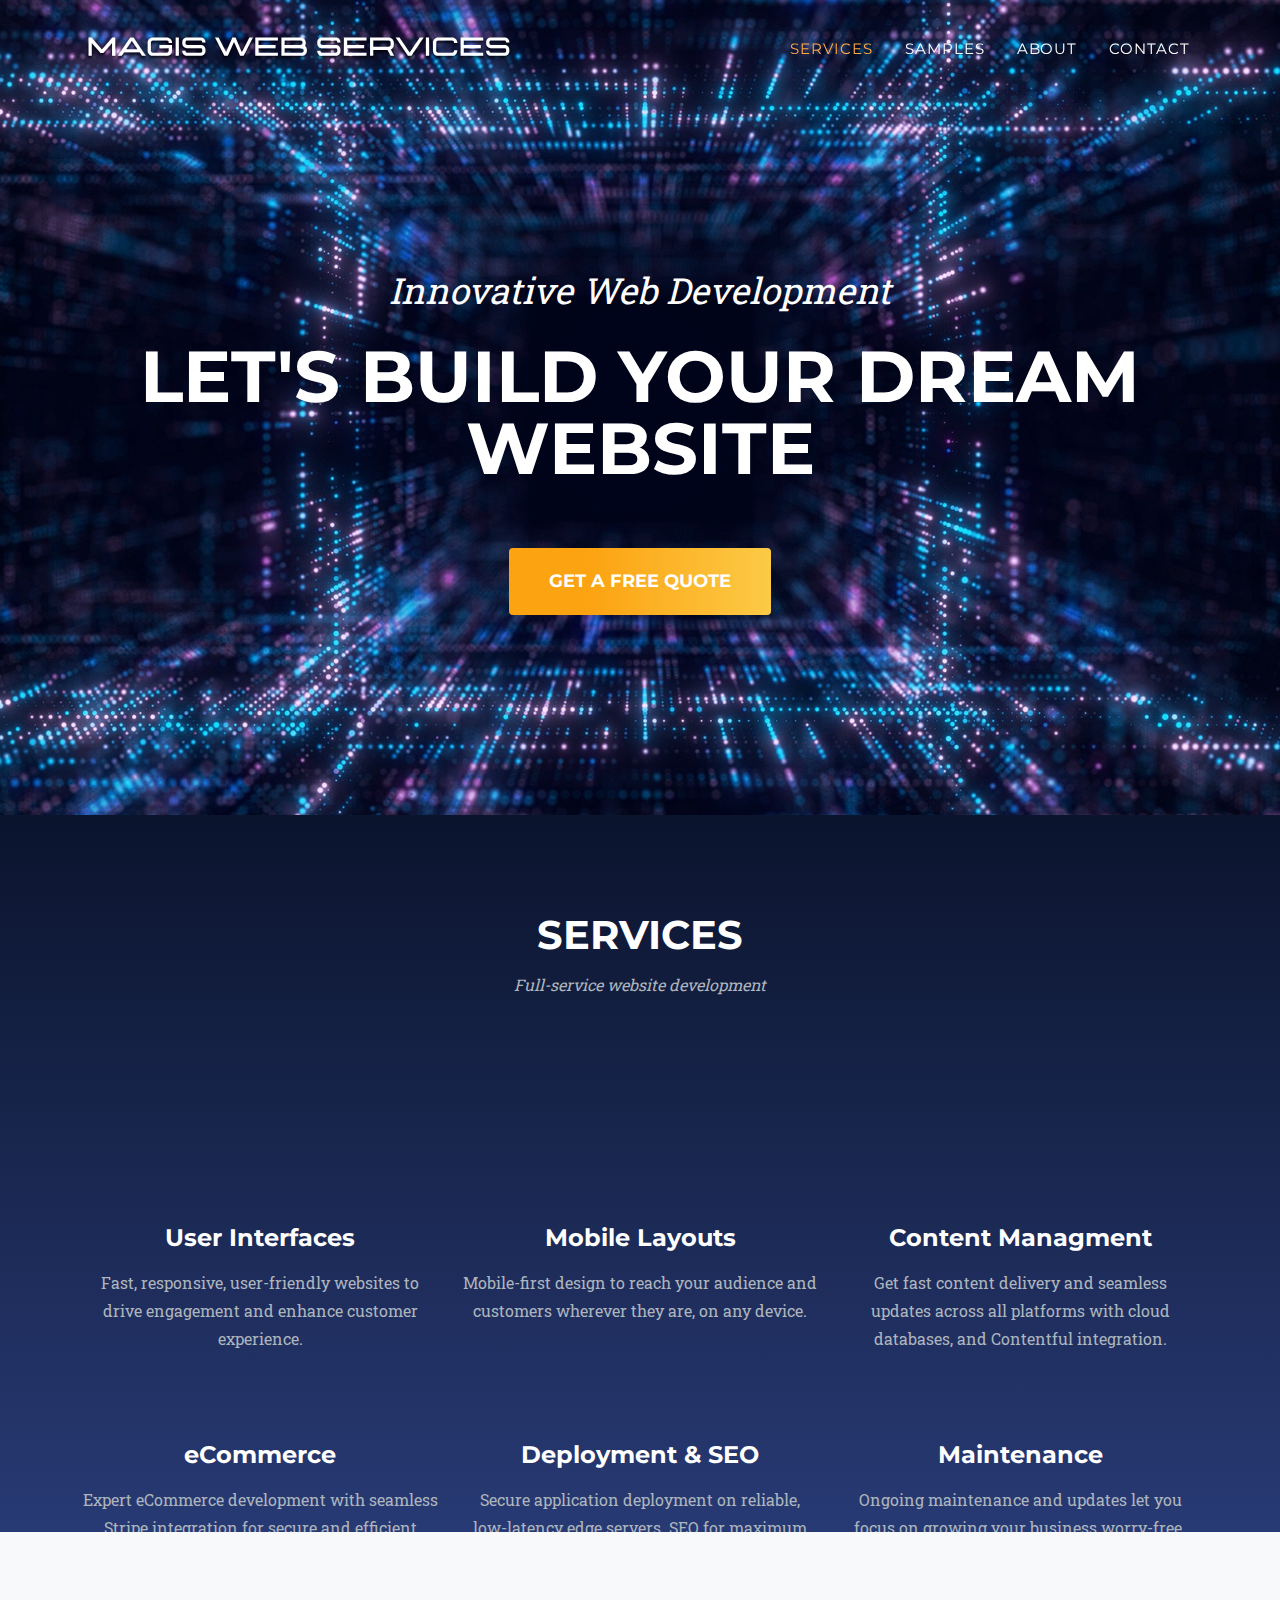
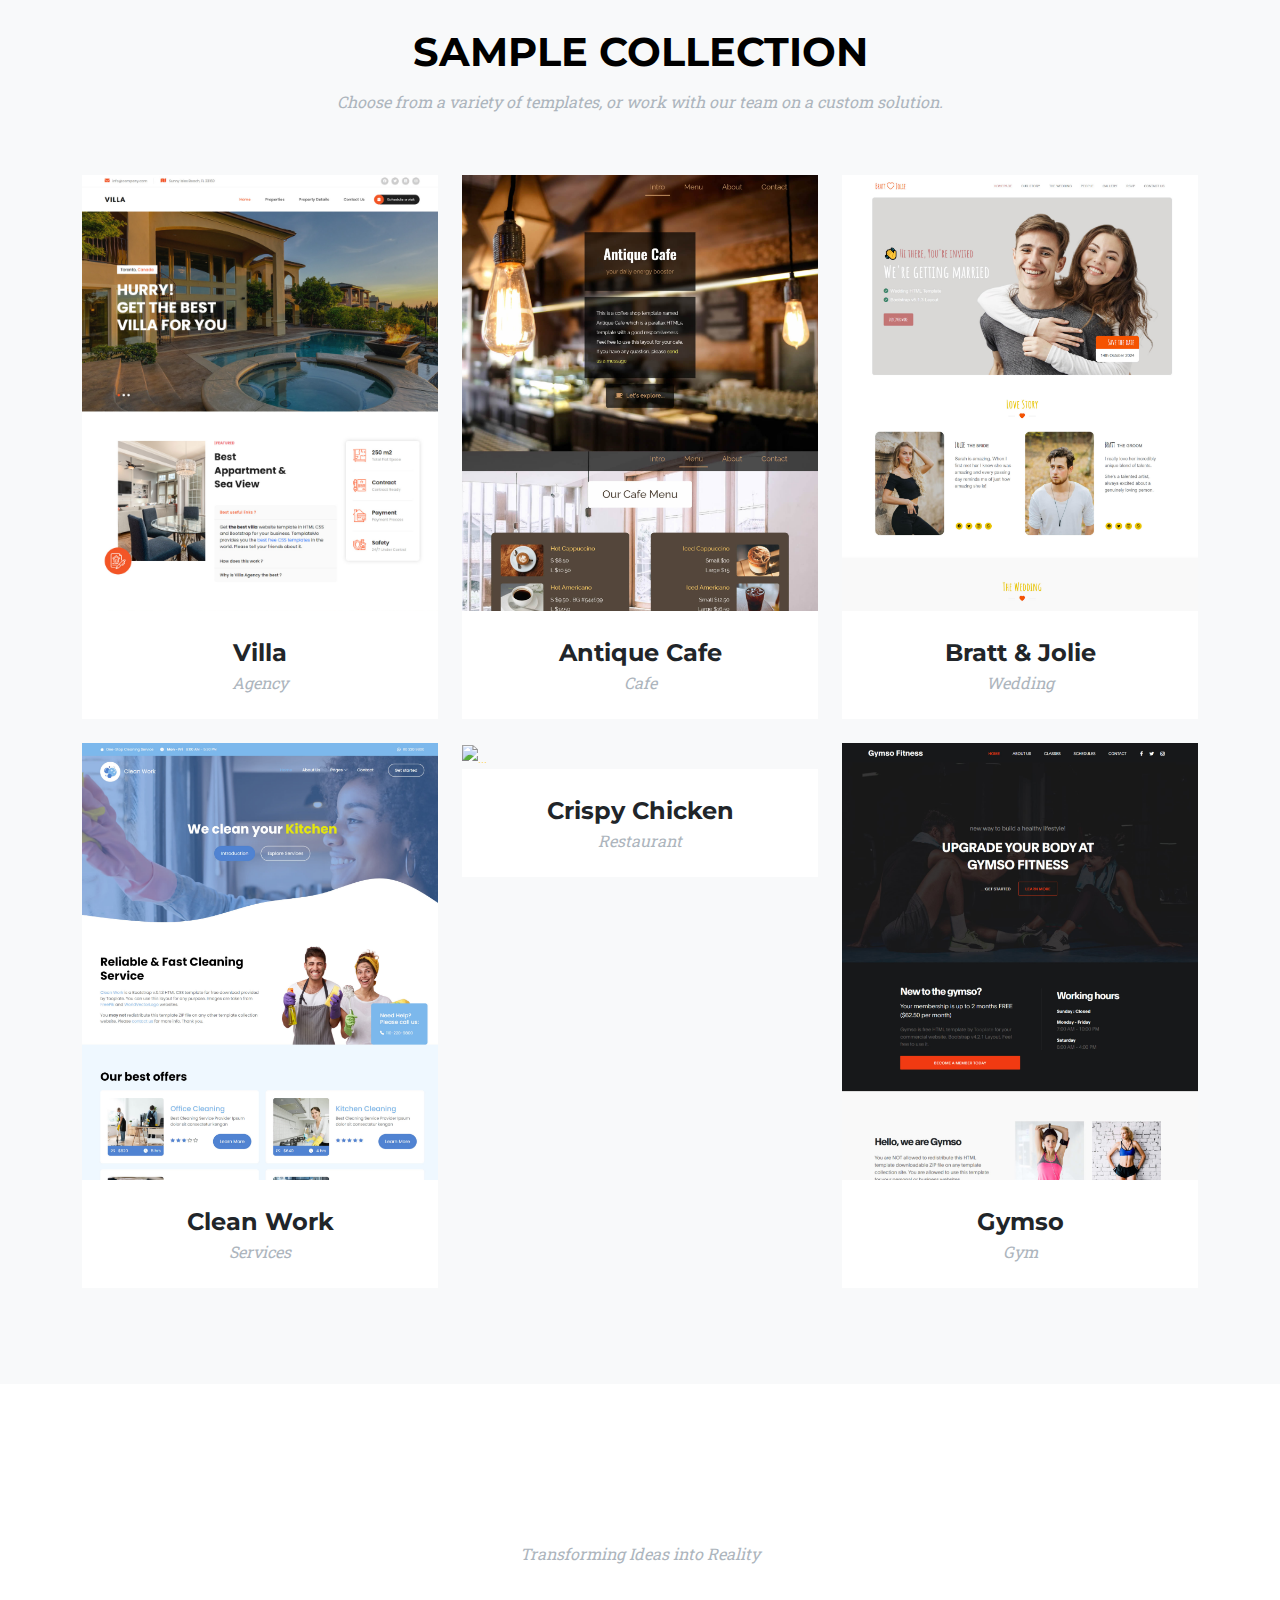
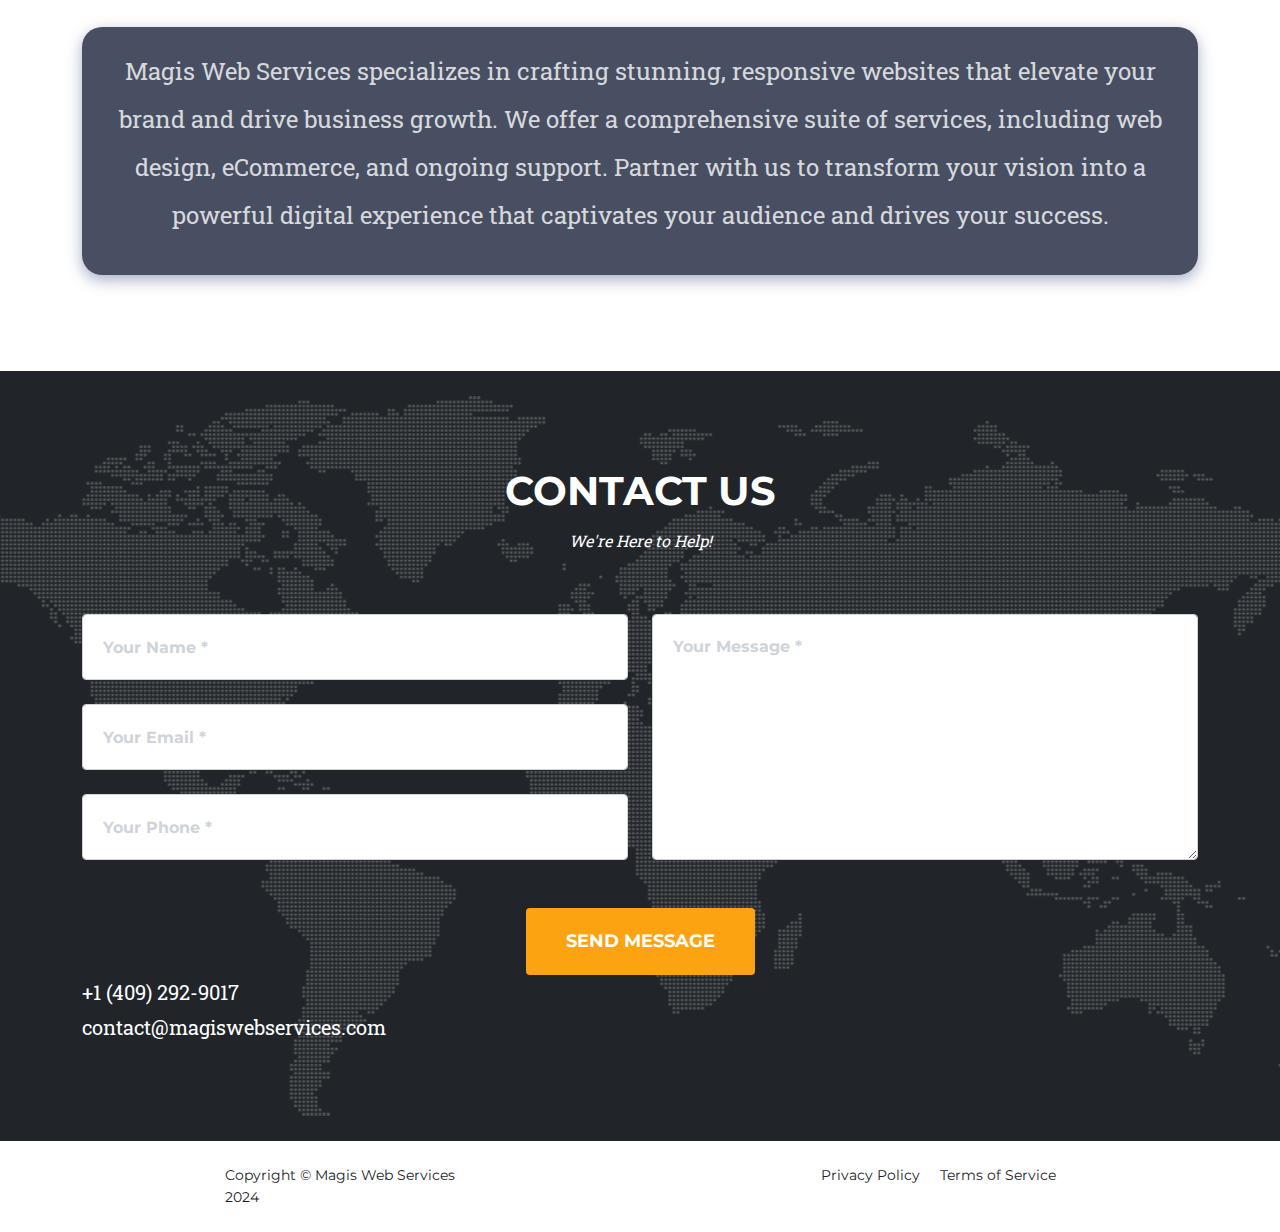
==== commit c13686ba: "recommit" ====
--- a/index.html
+++ b/index.html
@@ -238,10 +238,10 @@
         </section>
         <!-- About-->
         <section class="page-section" id="about">
-            <video autoplay muted loop id="bgVideo">
+            <!-- <video autoplay muted loop id="bgVideo">
                 <source src="./public/assets/bg-video.mp4" type="video/mp4">
                 Your browser does not support HTML5 video.
-              </video>  
+              </video>   -->
             <div class="container">
                 <div class="text-center">
                     <h2 class="section-heading text-uppercase">About</h2>
